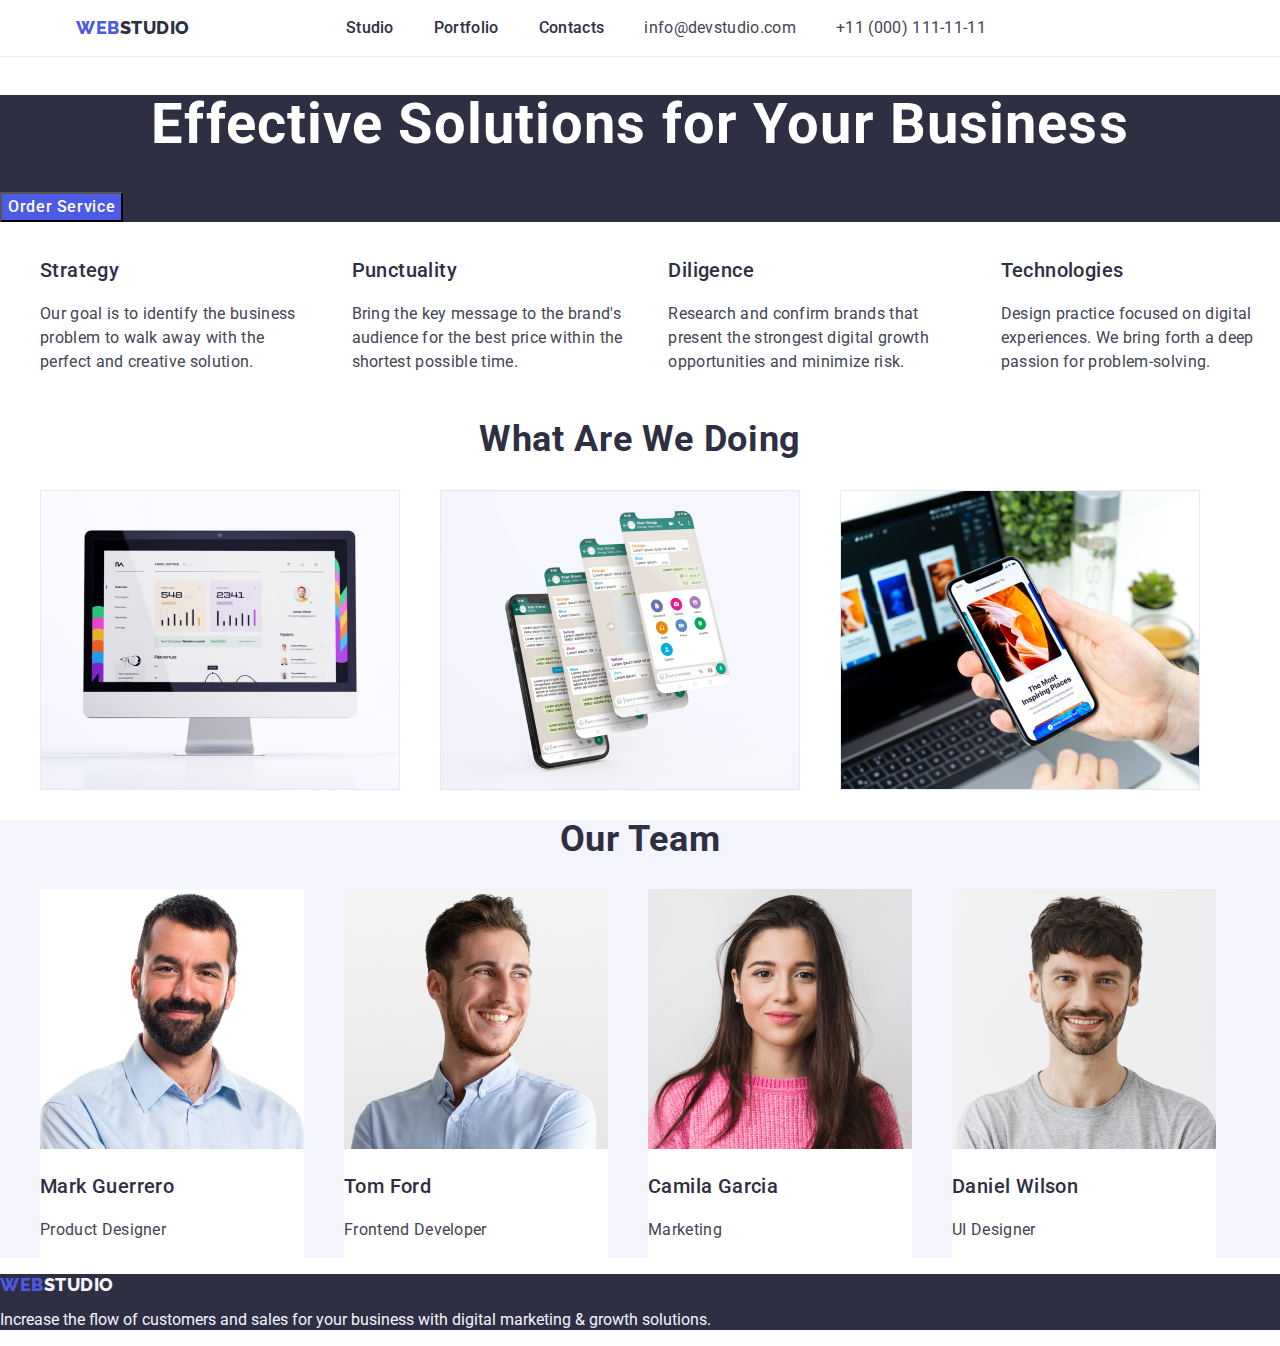
==== index.html @ de1f9f98 "header box" ====
<!DOCTYPE html>
<html lang="en">
  <head>
    <meta charset="UTF-8" />
    <meta http-equiv="X-UA-Compatible" content="IE=edge" />
    <meta name="viewport" content="width=device-width, initial-scale=1.0" />

    <link rel="preconnect" href="https://fonts.googleapis.com" />
    <link rel="preconnect" href="https://fonts.gstatic.com" crossorigin />
    <link
      href="https://fonts.googleapis.com/css2?family=Raleway:wght@800&family=Roboto:wght@400;500;700&display=swap"
      rel="stylesheet"
    />

    <title>Document</title>
    <link
      rel="stylesheet"
      href="https://cdnjs.cloudflare.com/ajax/libs/modern-normalize/1.0.0/modern-normalize.min.css"
    />
    <link rel="stylesheet" href="./css/styles.css" />
  </head>
  <body>
    <header class="header">
      <!-- main navigation -->
      <div class="header-page container">
        <nav class="list">
          <a href="./index.html" class="logo link">Web<span class="logo-part">Studio</span></a>
          <ul class="list">
            <li><a class="nav-item link" href="./index.html">Studio</a></li>
            <li>
              <a class="nav-item link" href="./portfolio.html">Portfolio</a>
            </li>
            <li><a class="nav-item link" href="">Contacts</a></li>
          </ul>
        </nav>
        <!-- Contacts -->
        <address class="address">
          <ul class="list">
            <li>
              <a class="adress-item link" href="mailto:info@devstudio.com">info@devstudio.com</a>
            </li>
            <li>
              <a class="adress-item link" href="tel:+110001111111">+11 (000) 111-11-11</a>
            </li>
          </ul>
        </address>
      </div>
    </header>
    <!-- main content -->
    <main>
      <!-- title -->
      <section class="hero">
        <h1 class="hero-title">Effective Solutions for Your Business</h1>
        <button class="button-title" type="button">Order Service</button>
      </section>
      <!-- solutions -->
      <section>
        <h2 class="section-title" hidden>Sect</h2>
        <ul class="list">
          <li>
            <h3 class="work-item">Strategy</h3>
            <p class="work-text">
              Our goal is to identify the business problem to walk away with the perfect and
              creative solution.
            </p>
          </li>
          <li>
            <h3 class="work-item">Punctuality</h3>
            <p class="work-text">
              Bring the key message to the brand's audience for the best price within the shortest
              possible time.
            </p>
          </li>
          <li>
            <h3 class="work-item">Diligence</h3>
            <p class="work-text">
              Research and confirm brands that present the strongest digital growth opportunities
              and minimize risk.
            </p>
          </li>
          <li>
            <h3 class="work-item">Technologies</h3>
            <p class="work-text">
              Design practice focused on digital experiences. We bring forth a deep passion for
              problem-solving.
            </p>
          </li>
        </ul>
      </section>
      <!-- examples -->
      <section>
        <h2 class="work-expl">What are we doing</h2>
        <ul class="list">
          <li>
            <img class="img" src="./images/img1.jpg" alt="PC version" width="360" />
          </li>
          <li>
            <img class="img" src="./images/img2.jpg" alt="Mobile version" width="360" />
          </li>
          <li>
            <img class="img" src="./images/img3.jpg" alt="Both version" width="360" />
          </li>
        </ul>
      </section>
      <!-- team -->
      <section class="team-section">
        <h2 class="team">Our Team</h2>
        <ul class="list">
          <li class="team-cards">
            <img src="./images/team1.jpg" alt="Product Designer" width="264" />

            <h3 class="team-name">Mark Guerrero</h3>
            <p class="job-title">Product Designer</p>
          </li>
          <li class="team-cards">
            <img src="./images/team2.jpg" alt="Frontend Developer" width="264" />
            <h3 class="team-name">Tom Ford</h3>
            <p class="job-title">Frontend Developer</p>
          </li>
          <li class="team-cards">
            <img src="./images/team3.jpg" alt="Marketing" width="264" />
            <h3 class="team-name">Camila Garcia</h3>
            <p class="job-title">Marketing</p>
          </li>
          <li class="team-cards">
            <img src="./images/team4.jpg" alt="UI Designer" width="264" />
            <h3 class="team-name">Daniel Wilson</h3>
            <p class="job-title">UI Designer</p>
          </li>
        </ul>
      </section>
    </main>
    <!-- Footer -->
    <footer class="footer">
      <a class="logo link" href="./index.html">Web<span class="logo-p">Studio</span></a>
      <p class="footer-text">
        Increase the flow of customers and sales for your business with digital marketing & growth
        solutions.
      </p>
    </footer>
  </body>
</html>
---- css/styles.css ----
:root {
  --pramery-text-color: #434455;
  --secondary-text-color: #2e2f42;
  --accent-text-color: #ffffff;
  --secondary-accent-text-color: #4d5ae5;
}

body {
  font-family: 'Roboto', sans-serif;
  color: #434455;
  background-color: #ffffff;
}
.header {
  border-bottom: 1px solid #e7e9fc;
}
.header-page {
  display: flex;
}
.container {
  width: 1158px;
  margin: 0 auto;
  padding: 0 15px;
}
.logo {
  margin-right: 76px;
  font-family: 'Raleway', sans-serif;
  font-weight: 800;
  font-size: 18px;
  line-height: 1.17;
  letter-spacing: 0.03em;
  text-transform: uppercase;
  color: var(--secondary-accent-text-color);
}
.link {
  text-decoration: none;
}
.logo-part {
  color: var(--secondary-text-color);
}
/* maine navigation */
.list {
  display: flex;
  gap: 40px;
  list-style: none;
  display: flex;
  align-items: center;
}
.nav-item {
  padding: 24px 0;
  font-weight: 500;
  font-size: 16px;
  line-height: 1.5;
  letter-spacing: 0.02em;
  color: var(--secondary-text-color);
}
.nav-item link {
  text-decoration: none;
}
.nav-item:hover,
.nav-item:focus {
  color: #404bbf;
}
.address {
  font-style: normal;
}

.adress-item {
  font-size: 16px;
  line-height: 1.5;
  letter-spacing: 0.02em;
  color: var(--pramery-text-color);
}
.adress-item:hover,
.adress-item:focus {
  color: #404bbf;
}
/* maine */

.hero {
  background-color: var(--secondary-text-color);
}
.hero-title {
  font-size: 56px;
  line-height: 1.07;
  text-align: center;
  letter-spacing: 0.02em;
  color: #ffffff;
}
.button-title {
  background-color: #4d5ae5;
  font-family: 'Roboto', sans-serif;
  font-weight: 500;
  font-size: 16px;
  line-height: 1.5;
  letter-spacing: 0.04em;
  color: #ffffff;
  cursor: pointer;
}
.button-title:hover,
.button-title:focus {
  background-color: #404bbf;
}

.work-item {
  font-weight: 500;
  font-size: 20px;
  line-height: 1.2;
  letter-spacing: 0.02em;
  color: var(--secondary-text-color);
}
.work-text {
  font-size: 16px;
  line-height: 1.5;
  letter-spacing: 0.02em;
  color: var(--pramery-text-color);
}
.work-expl {
  font-size: 36px;
  line-height: 1.11;
  text-align: center;
  letter-spacing: 0.02em;
  text-transform: capitalize;
  color: var(--secondary-text-color);
}
.img {
  display: block;
}

.team-section {
  background-color: #f4f4fd;
}
.team {
  font-size: 36px;
  line-height: 1.11;
  text-align: center;
  letter-spacing: 0.02em;
  text-transform: capitalize;
  color: var(--secondary-text-color);
}

.team-cards {
  background-color: #ffffff;
}
.team-name {
  font-weight: 500;
  font-size: 20px;
  line-height: 1.2;
  letter-spacing: 0.02em;
  color: var(--secondary-text-color);
}
.job-title {
  font-size: 16px;
  line-height: 1.5;
  letter-spacing: 0.02em;
  color: var(--pramery-text-color);
}

/* footer */

.footer {
  background-color: var(--secondary-text-color);
}
.logo-p {
  color: #f4f4fd;
}
.footer-text {
  color: #f4f4fd;
}

/* Portfolio */

/* buttons */

.buttons {
  font-family: 'Roboto', sans-serif;
  font-weight: 500;
  font-size: 16px;
  line-height: 1.5;
  letter-spacing: 0.04em;
  color: var(--secondary-accent-text-color);
  background-color: #f4f4fd;
  cursor: pointer;
}

.buttons:hover,
.buttons:focus {
  background-color: #404bbf;
  color: #ffffff;
}

.block link {
  text-decoration: none;
}
.img-title {
  font-weight: 500;
  font-size: 20px;
  line-height: 1.2;
  letter-spacing: 0.02em;
  color: var(--secondary-text-color);
}
.job-name {
  font-size: 16px;
  line-height: 1.5;
  letter-spacing: 0.02em;
  color: var(--pramery-text-color);
}
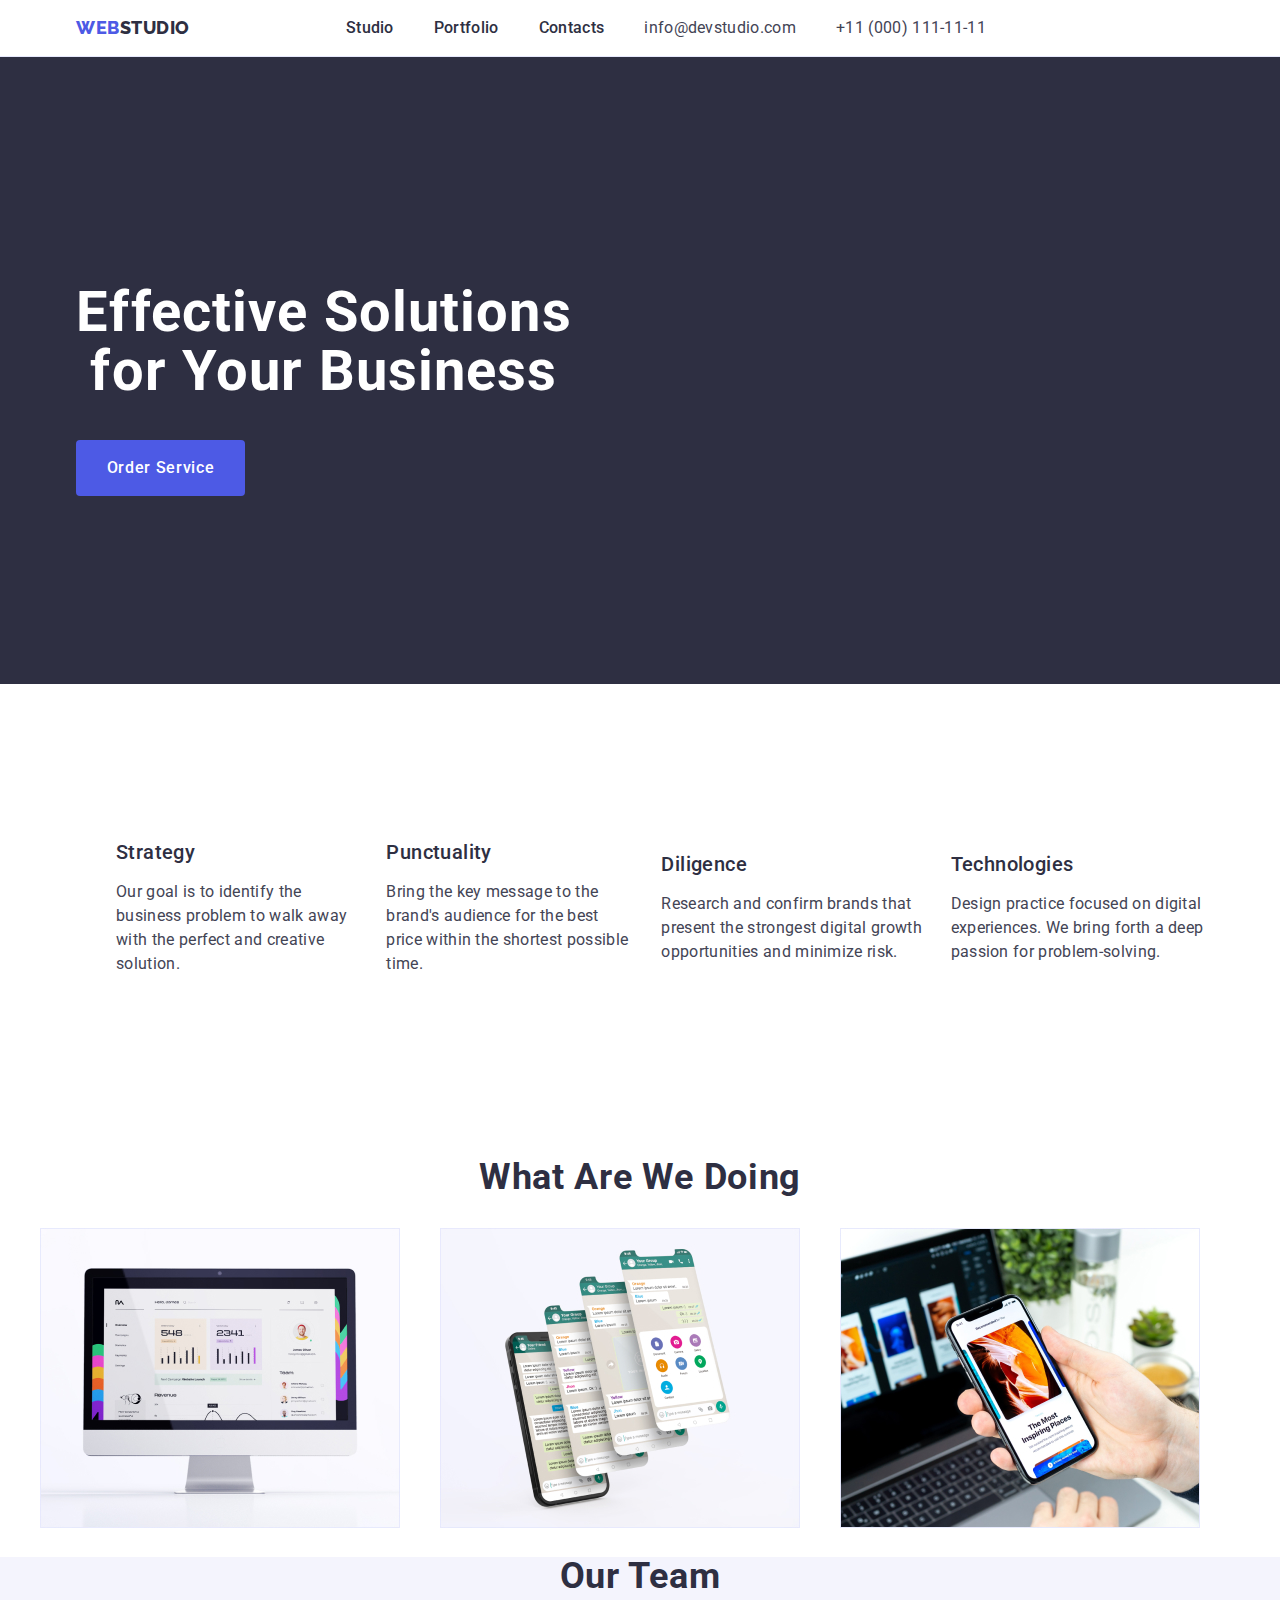
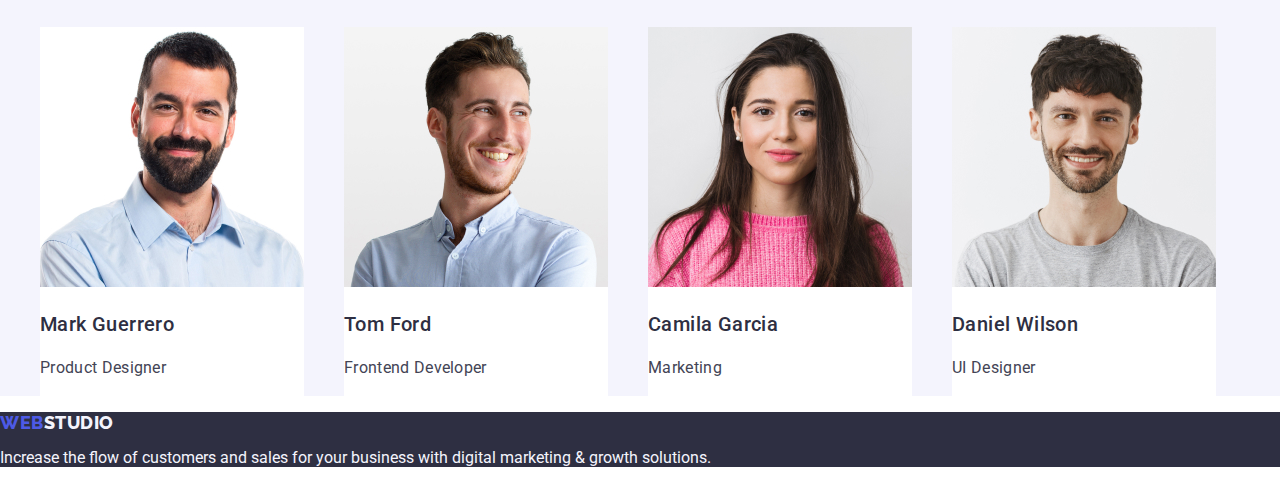
==== commit 7048522b: "1 2 section box" ====
--- a/index.html
+++ b/index.html
@@ -50,42 +50,47 @@
     <main>
       <!-- title -->
       <section class="hero">
-        <h1 class="hero-title">Effective Solutions for Your Business</h1>
-        <button class="button-title" type="button">Order Service</button>
+        <div class="container">
+          <h1 class="hero-title">Effective Solutions for Your Business</h1>
+          <button class="button-title" type="button">Order Service</button>
+        </div>
       </section>
+
       <!-- solutions -->
-      <section>
-        <h2 class="section-title" hidden>Sect</h2>
-        <ul class="list">
-          <li>
-            <h3 class="work-item">Strategy</h3>
-            <p class="work-text">
-              Our goal is to identify the business problem to walk away with the perfect and
-              creative solution.
-            </p>
-          </li>
-          <li>
-            <h3 class="work-item">Punctuality</h3>
-            <p class="work-text">
-              Bring the key message to the brand's audience for the best price within the shortest
-              possible time.
-            </p>
-          </li>
-          <li>
-            <h3 class="work-item">Diligence</h3>
-            <p class="work-text">
-              Research and confirm brands that present the strongest digital growth opportunities
-              and minimize risk.
-            </p>
-          </li>
-          <li>
-            <h3 class="work-item">Technologies</h3>
-            <p class="work-text">
-              Design practice focused on digital experiences. We bring forth a deep passion for
-              problem-solving.
-            </p>
-          </li>
-        </ul>
+      <section class="work-box">
+        <div class="container">
+          <h2 class="section-title" hidden>Sect</h2>
+          <ul class="work list">
+            <li class="work-list-item">
+              <h3 class="work-item">Strategy</h3>
+              <p class="work-text">
+                Our goal is to identify the business problem to walk away with the perfect and
+                creative solution.
+              </p>
+            </li>
+            <li class="work-list-item">
+              <h3 class="work-item">Punctuality</h3>
+              <p class="work-text">
+                Bring the key message to the brand's audience for the best price within the shortest
+                possible time.
+              </p>
+            </li>
+            <li class="work-list-item">
+              <h3 class="work-item">Diligence</h3>
+              <p class="work-text">
+                Research and confirm brands that present the strongest digital growth opportunities
+                and minimize risk.
+              </p>
+            </li>
+            <li class="work-list-item">
+              <h3 class="work-item">Technologies</h3>
+              <p class="work-text">
+                Design practice focused on digital experiences. We bring forth a deep passion for
+                problem-solving.
+              </p>
+            </li>
+          </ul>
+        </div>
       </section>
       <!-- examples -->
       <section>
--- a/css/styles.css
+++ b/css/styles.css
@@ -45,6 +45,7 @@
   display: flex;
   align-items: center;
 }
+
 .nav-item {
   padding: 24px 0;
   font-weight: 500;
@@ -77,16 +78,24 @@
 /* maine */
 
 .hero {
+  padding: 188px 0;
   background-color: var(--secondary-text-color);
 }
+
 .hero-title {
   font-size: 56px;
   line-height: 1.07;
   text-align: center;
   letter-spacing: 0.02em;
   color: #ffffff;
+  max-width: 496px;
 }
 .button-title {
+  display: block;
+  min-width: 169px;
+  height: 56px;
+  border: none;
+  border-radius: 4px;
   background-color: #4d5ae5;
   font-family: 'Roboto', sans-serif;
   font-weight: 500;
@@ -100,8 +109,20 @@
 .button-title:focus {
   background-color: #404bbf;
 }
-
+/* section 2 */
+.work {
+  gap: 24px;
+}
+
+.work-box {
+  padding: 120px 0;
+}
+
+.work-list-item {
+  width: calc(100%-72px);
+}
 .work-item {
+  margin-bottom: 8px;
   font-weight: 500;
   font-size: 20px;
   line-height: 1.2;
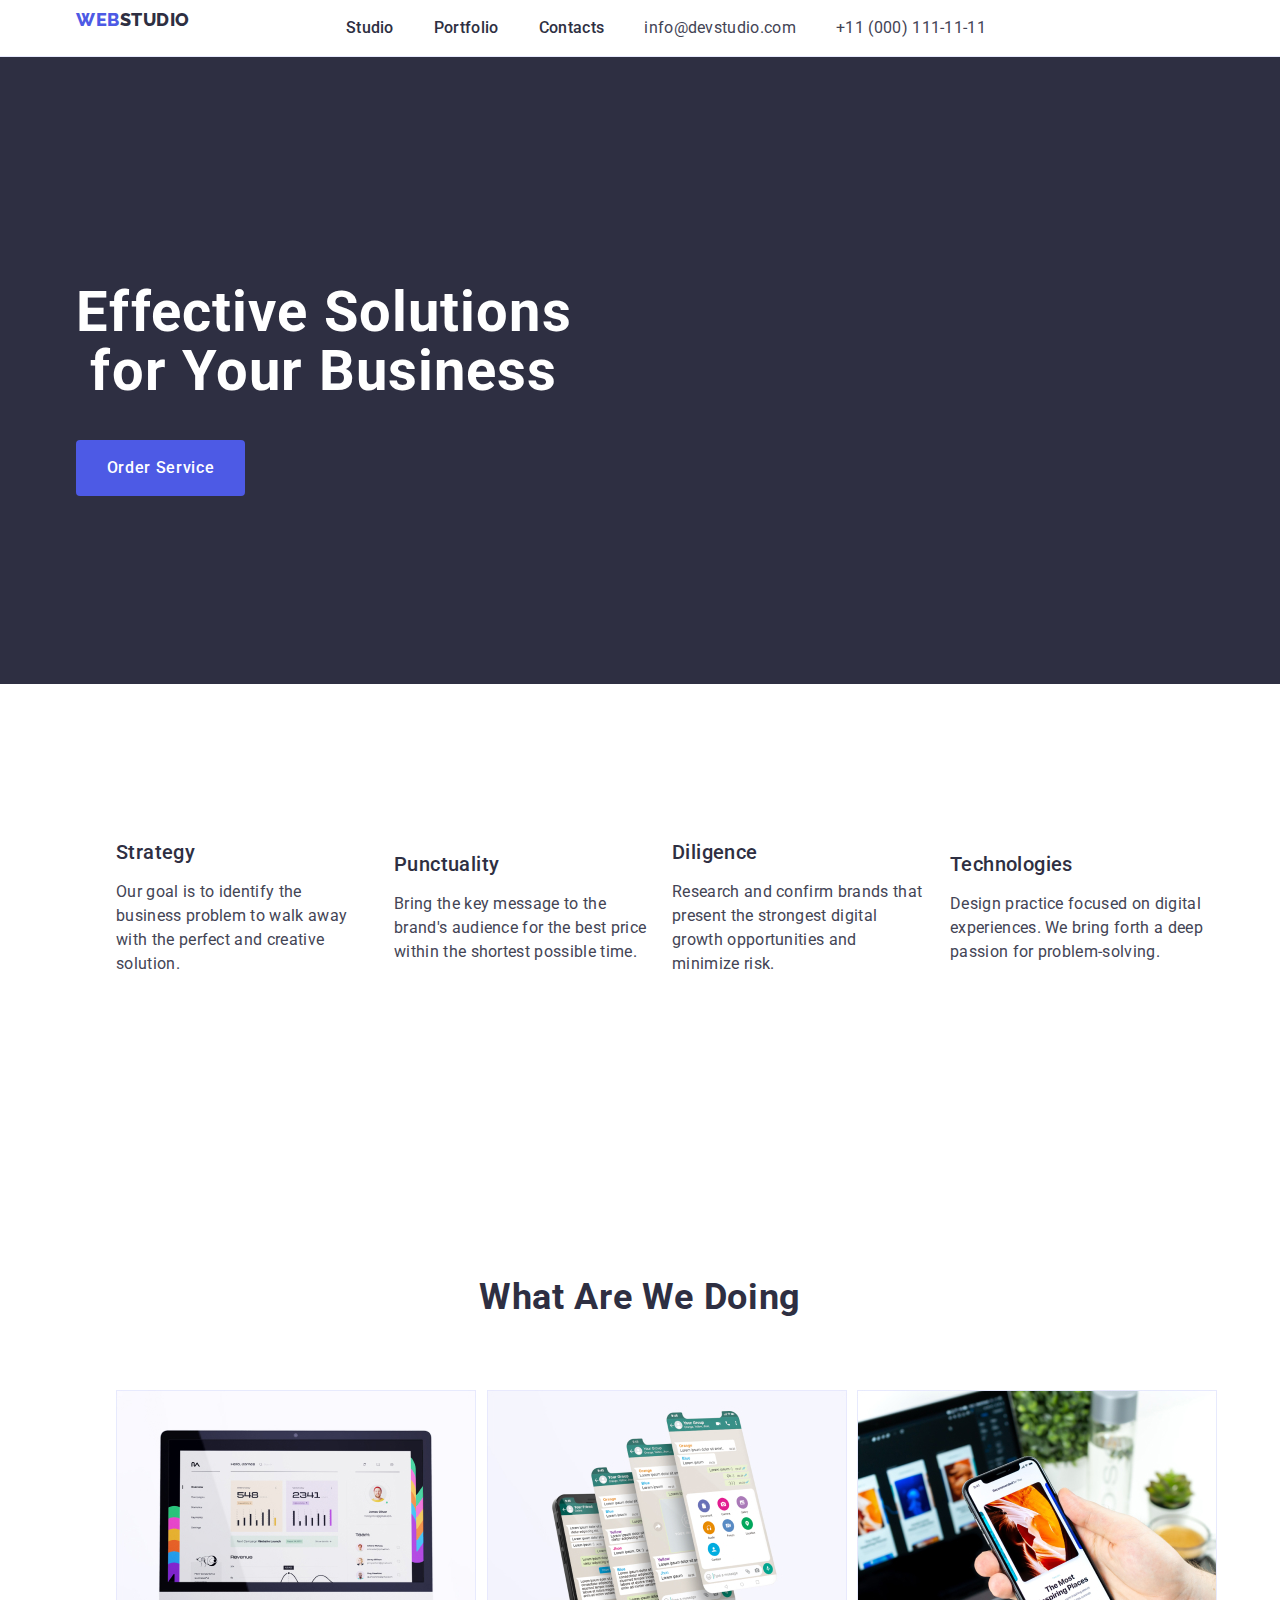
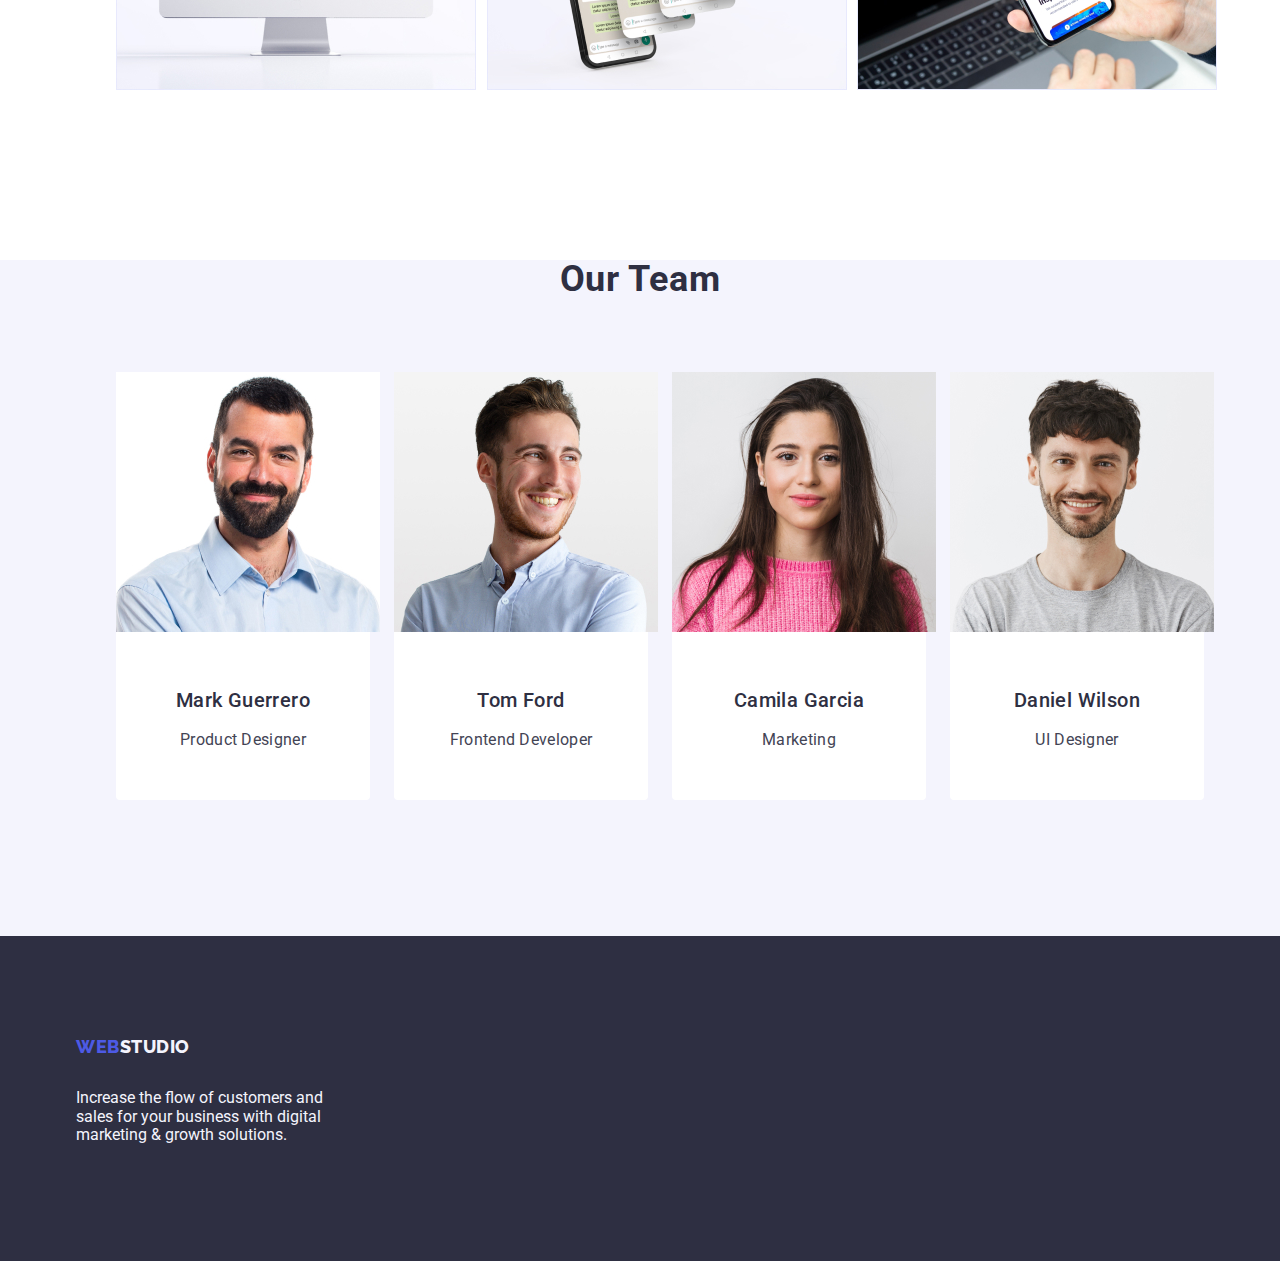
==== commit 44f4262f: "section 34, header" ====
--- a/index.html
+++ b/index.html
@@ -93,55 +93,68 @@
         </div>
       </section>
       <!-- examples -->
-      <section>
-        <h2 class="work-expl">What are we doing</h2>
-        <ul class="list">
-          <li>
-            <img class="img" src="./images/img1.jpg" alt="PC version" width="360" />
-          </li>
-          <li>
-            <img class="img" src="./images/img2.jpg" alt="Mobile version" width="360" />
-          </li>
-          <li>
-            <img class="img" src="./images/img3.jpg" alt="Both version" width="360" />
-          </li>
-        </ul>
+      <section class="work-box">
+        <div class="container">
+          <h2 class="work-expl">What are we doing</h2>
+          <ul class="work list">
+            <li class="img-box">
+              <img src="./images/img1.jpg" alt="PC version" width="360" />
+            </li>
+            <li class="img-box">
+              <img src="./images/img2.jpg" alt="Mobile version" width="360" />
+            </li>
+            <li class="img-box">
+              <img src="./images/img3.jpg" alt="Both version" width="360" />
+            </li>
+          </ul>
+        </div>
       </section>
       <!-- team -->
       <section class="team-section">
-        <h2 class="team">Our Team</h2>
-        <ul class="list">
-          <li class="team-cards">
-            <img src="./images/team1.jpg" alt="Product Designer" width="264" />
-
-            <h3 class="team-name">Mark Guerrero</h3>
-            <p class="job-title">Product Designer</p>
-          </li>
-          <li class="team-cards">
-            <img src="./images/team2.jpg" alt="Frontend Developer" width="264" />
-            <h3 class="team-name">Tom Ford</h3>
-            <p class="job-title">Frontend Developer</p>
-          </li>
-          <li class="team-cards">
-            <img src="./images/team3.jpg" alt="Marketing" width="264" />
-            <h3 class="team-name">Camila Garcia</h3>
-            <p class="job-title">Marketing</p>
-          </li>
-          <li class="team-cards">
-            <img src="./images/team4.jpg" alt="UI Designer" width="264" />
-            <h3 class="team-name">Daniel Wilson</h3>
-            <p class="job-title">UI Designer</p>
-          </li>
-        </ul>
+        <div class="container">
+          <h2 class="team">Our Team</h2>
+          <ul class="work list">
+            <li class="team-cards">
+              <img src="./images/team1.jpg" alt="Product Designer" width="264" />
+              <div class="card-box">
+                <h3 class="team-name">Mark Guerrero</h3>
+                <p class="job-title">Product Designer</p>
+              </div>
+            </li>
+            <li class="team-cards">
+              <img src="./images/team2.jpg" alt="Frontend Developer" width="264" />
+              <div class="card-box">
+                <h3 class="team-name">Tom Ford</h3>
+                <p class="job-title">Frontend Developer</p>
+              </div>
+            </li>
+            <li class="team-cards">
+              <img src="./images/team3.jpg" alt="Marketing" width="264" />
+              <div class="card-box">
+                <h3 class="team-name">Camila Garcia</h3>
+                <p class="job-title">Marketing</p>
+              </div>
+            </li>
+            <li class="team-cards">
+              <img src="./images/team4.jpg" alt="UI Designer" width="264" />
+              <div class="card-box">
+                <h3 class="team-name">Daniel Wilson</h3>
+                <p class="job-title">UI Designer</p>
+              </div>
+            </li>
+          </ul>
+        </div>
       </section>
     </main>
     <!-- Footer -->
     <footer class="footer">
-      <a class="logo link" href="./index.html">Web<span class="logo-p">Studio</span></a>
-      <p class="footer-text">
-        Increase the flow of customers and sales for your business with digital marketing & growth
-        solutions.
-      </p>
+      <div class="container">
+        <a class="logo link" href="./index.html">Web<span class="logo-p">Studio</span></a>
+        <p class="footer-text">
+          Increase the flow of customers and sales for your business with digital marketing & growth
+          solutions.
+        </p>
+      </div>
     </footer>
   </body>
 </html>
--- a/css/styles.css
+++ b/css/styles.css
@@ -22,6 +22,8 @@
   padding: 0 15px;
 }
 .logo {
+  margin-bottom: 16px;
+  display: inline-block;
   margin-right: 76px;
   font-family: 'Raleway', sans-serif;
   font-weight: 800;
@@ -38,6 +40,7 @@
   color: var(--secondary-text-color);
 }
 /* maine navigation */
+
 .list {
   display: flex;
   gap: 40px;
@@ -119,7 +122,7 @@
 }
 
 .work-list-item {
-  width: calc(100%-72px);
+  width: calc((100% - 72px) / 4);
 }
 .work-item {
   margin-bottom: 8px;
@@ -136,6 +139,7 @@
   color: var(--pramery-text-color);
 }
 .work-expl {
+  margin-bottom: 72px;
   font-size: 36px;
   line-height: 1.11;
   text-align: center;
@@ -143,14 +147,16 @@
   text-transform: capitalize;
   color: var(--secondary-text-color);
 }
-.img {
-  display: block;
-}
-
+
+.img-box {
+  width: calc((100% - 48px) / 3);
+}
 .team-section {
   background-color: #f4f4fd;
+  padding-bottom: 120px;
 }
 .team {
+  margin-bottom: 72px;
   font-size: 36px;
   line-height: 1.11;
   text-align: center;
@@ -161,8 +167,15 @@
 
 .team-cards {
   background-color: #ffffff;
+  width: calc((100% - 72px) / 4);
+  border-radius: 0px 0px 4px 4px;
+}
+.card-box {
+  padding: 32px 16px;
 }
 .team-name {
+  margin-bottom: 8px;
+  text-align: center;
   font-weight: 500;
   font-size: 20px;
   line-height: 1.2;
@@ -170,6 +183,7 @@
   color: var(--secondary-text-color);
 }
 .job-title {
+  text-align: center;
   font-size: 16px;
   line-height: 1.5;
   letter-spacing: 0.02em;
@@ -179,12 +193,14 @@
 /* footer */
 
 .footer {
+  padding: 100px 0;
   background-color: var(--secondary-text-color);
 }
 .logo-p {
   color: #f4f4fd;
 }
 .footer-text {
+  max-width: 264px;
   color: #f4f4fd;
 }
 
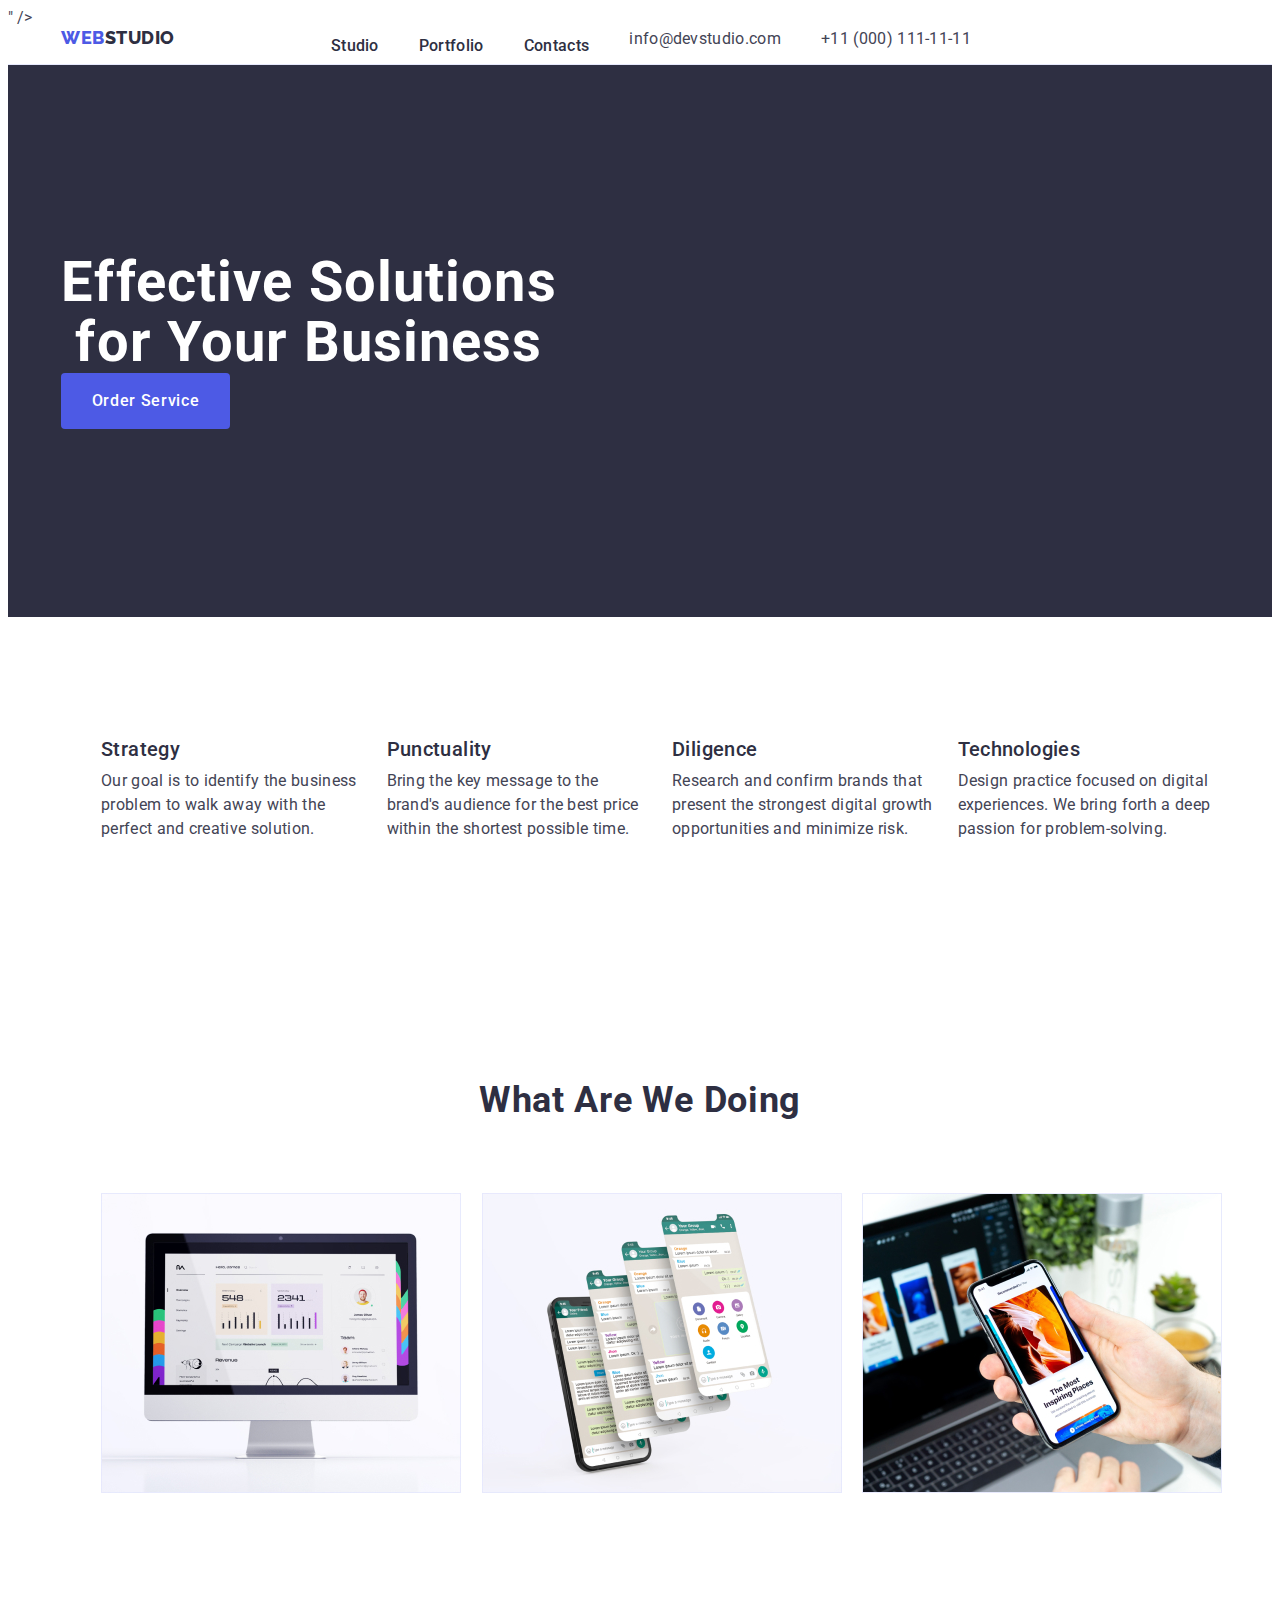
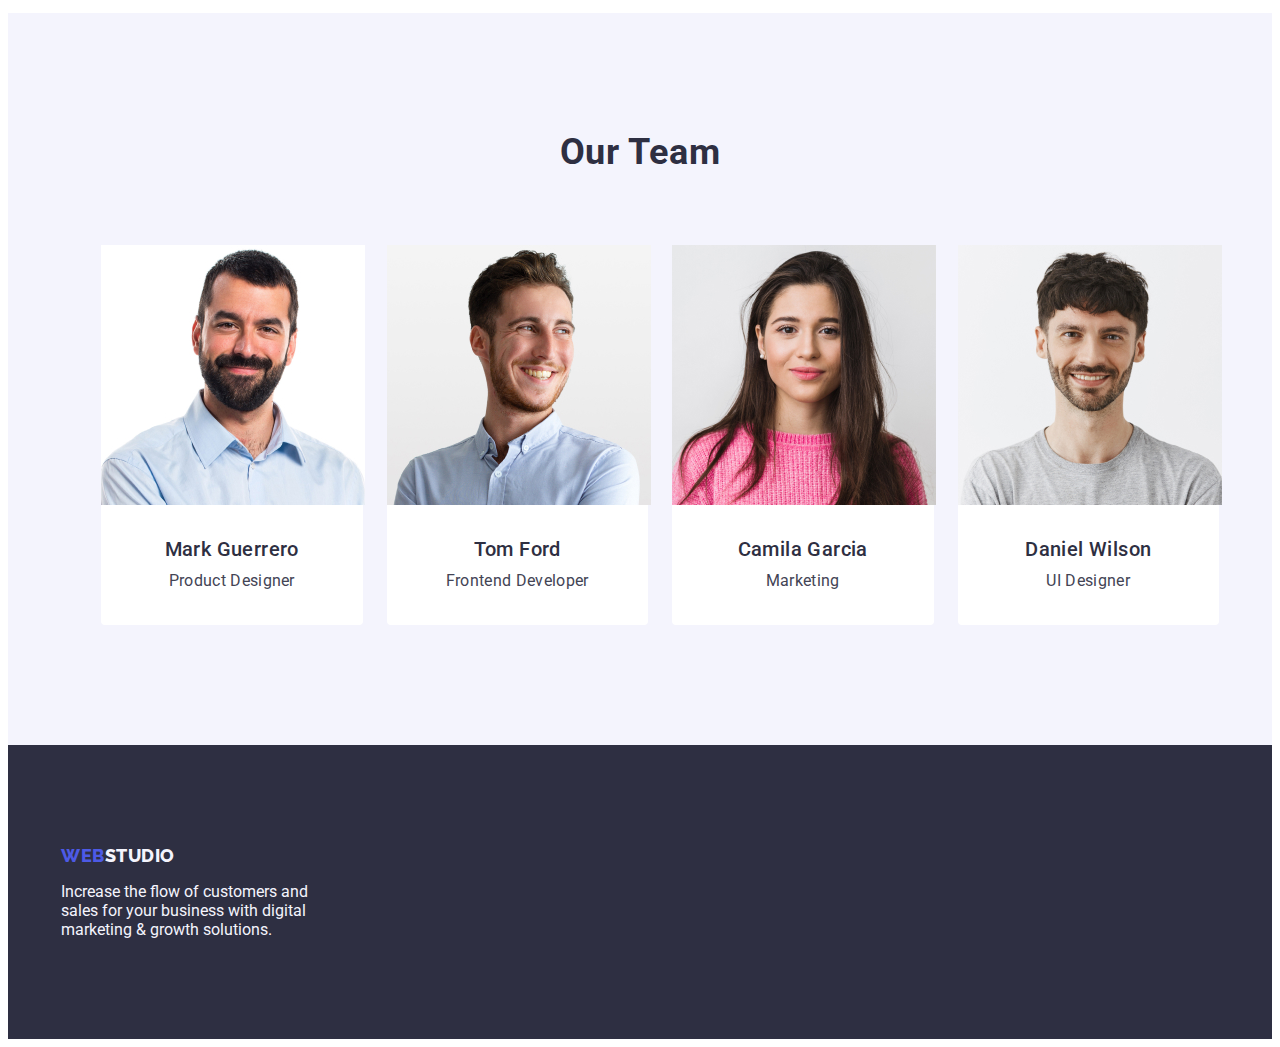
==== commit 3384ba4e: "errors +" ====
--- a/index.html
+++ b/index.html
@@ -15,8 +15,12 @@
     <title>Document</title>
     <link
       rel="stylesheet"
-      href="https://cdnjs.cloudflare.com/ajax/libs/modern-normalize/1.0.0/modern-normalize.min.css"
+      href="https://cdnjs.cloudflare.com/ajax/libs/modern-normalize/1.1.0/modern-normalize.min.css"
+      integrity="sha512-wpPYUAdjBVSE4KJnH1VR1HeZfpl1ub8YT/NKx4PuQ5NmX2tKuGu6U/JRp5y+Y8XG2tV+wKQpNHVUX03MfMFn9Q=="
+      crossorigin="anonymous"
+      referrerpolicy="no-referrer"
     />
+    " />
     <link rel="stylesheet" href="./css/styles.css" />
   </head>
   <body>
--- a/css/styles.css
+++ b/css/styles.css
@@ -3,6 +3,30 @@
   --secondary-text-color: #2e2f42;
   --accent-text-color: #ffffff;
   --secondary-accent-text-color: #4d5ae5;
+}
+
+h1,
+h2,
+h3,
+h4,
+p {
+  margin-top: 0;
+  margin-bottom: 0;
+}
+
+ul,
+ol {
+  margin-top: 0;
+  margin-bottom: 0;
+  margin-left: 0;
+}
+
+button {
+  cursor: pointer;
+}
+
+img {
+  display: block;
 }
 
 body {
@@ -153,7 +177,7 @@
 }
 .team-section {
   background-color: #f4f4fd;
-  padding-bottom: 120px;
+  padding: 120px 0;
 }
 .team {
   margin-bottom: 72px;
@@ -216,7 +240,6 @@
   letter-spacing: 0.04em;
   color: var(--secondary-accent-text-color);
   background-color: #f4f4fd;
-  cursor: pointer;
 }
 
 .buttons:hover,
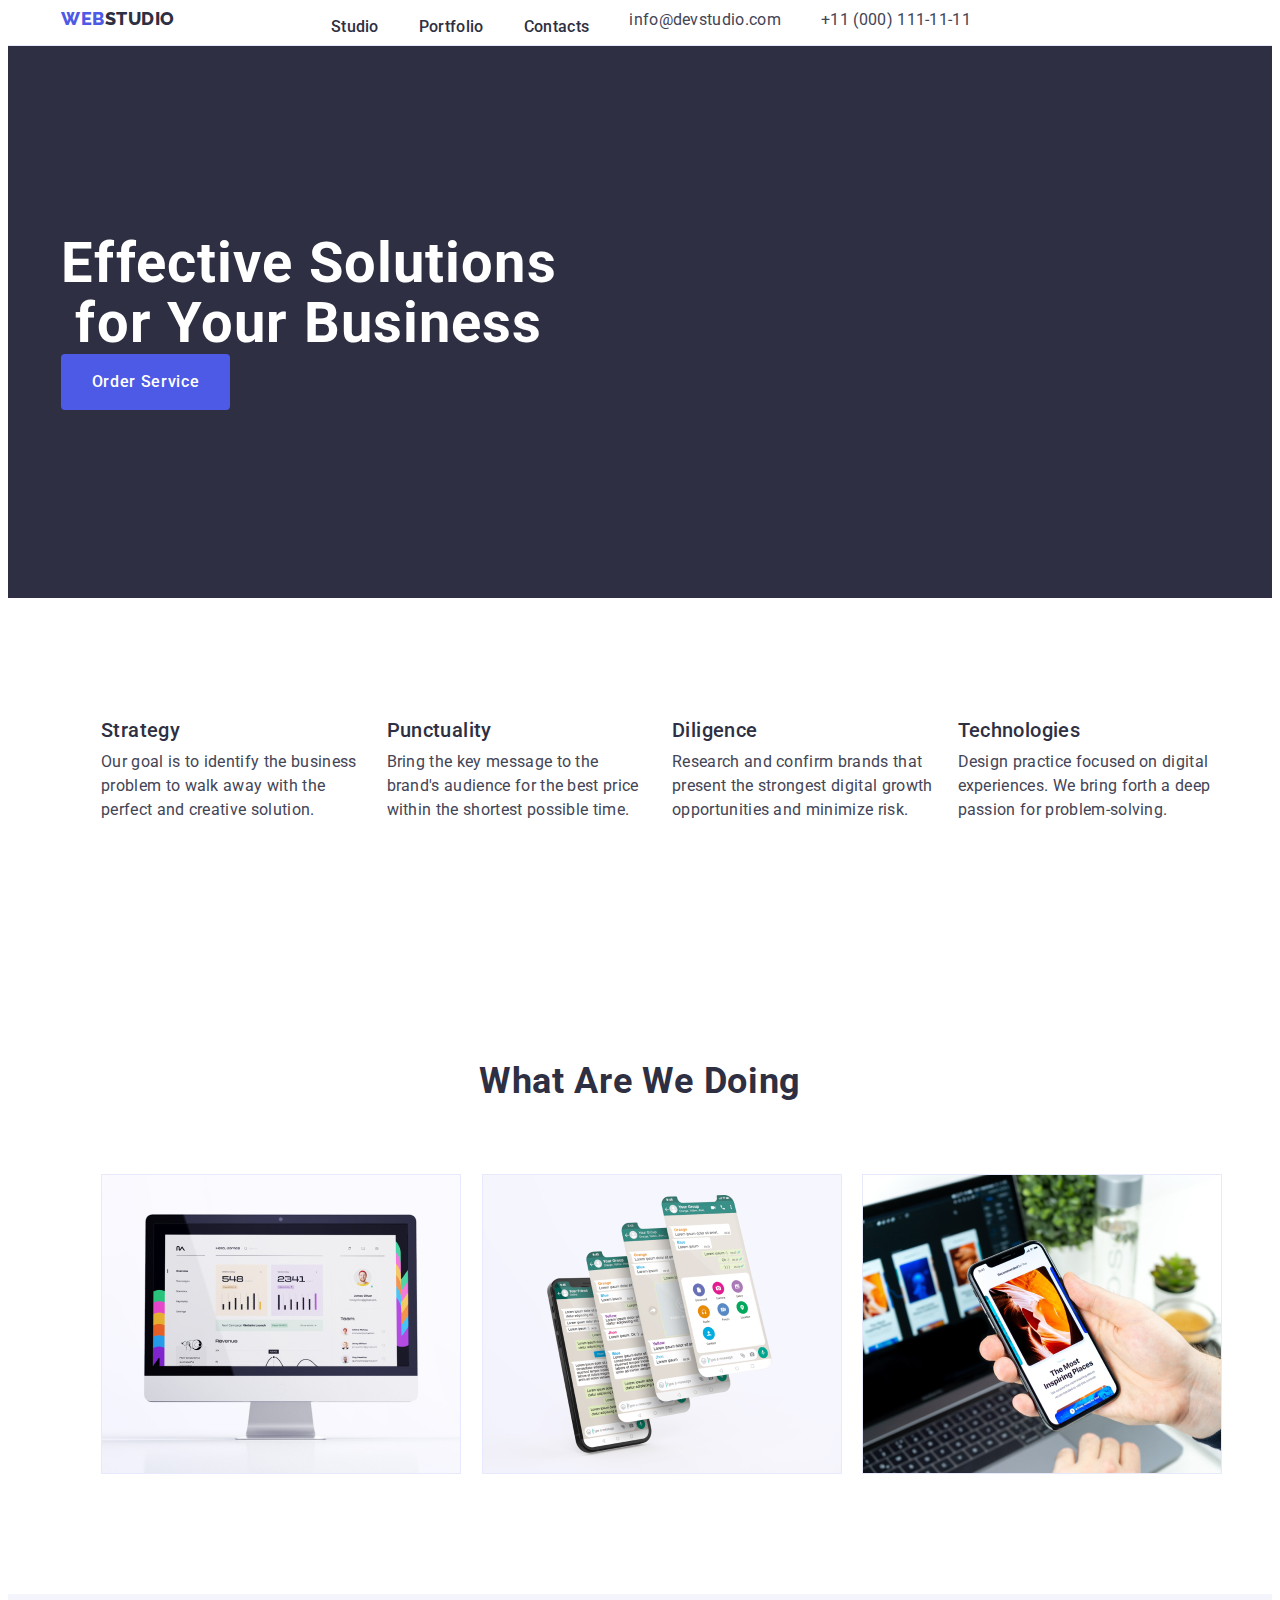
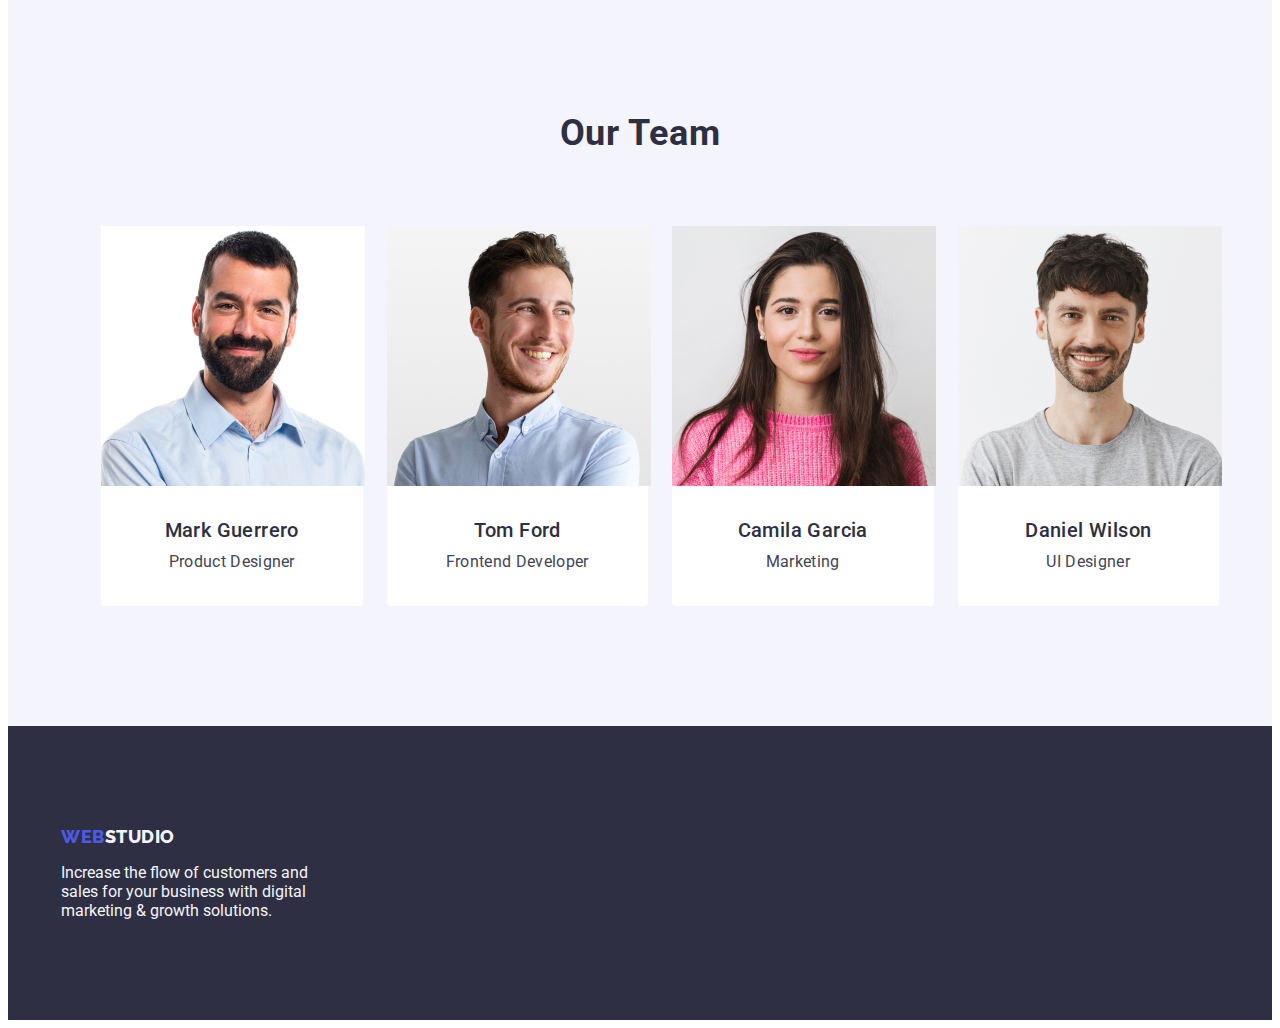
==== commit 65d44700: "Update index.html" ====
--- a/index.html
+++ b/index.html
@@ -20,7 +20,6 @@
       crossorigin="anonymous"
       referrerpolicy="no-referrer"
     />
-    " />
     <link rel="stylesheet" href="./css/styles.css" />
   </head>
   <body>
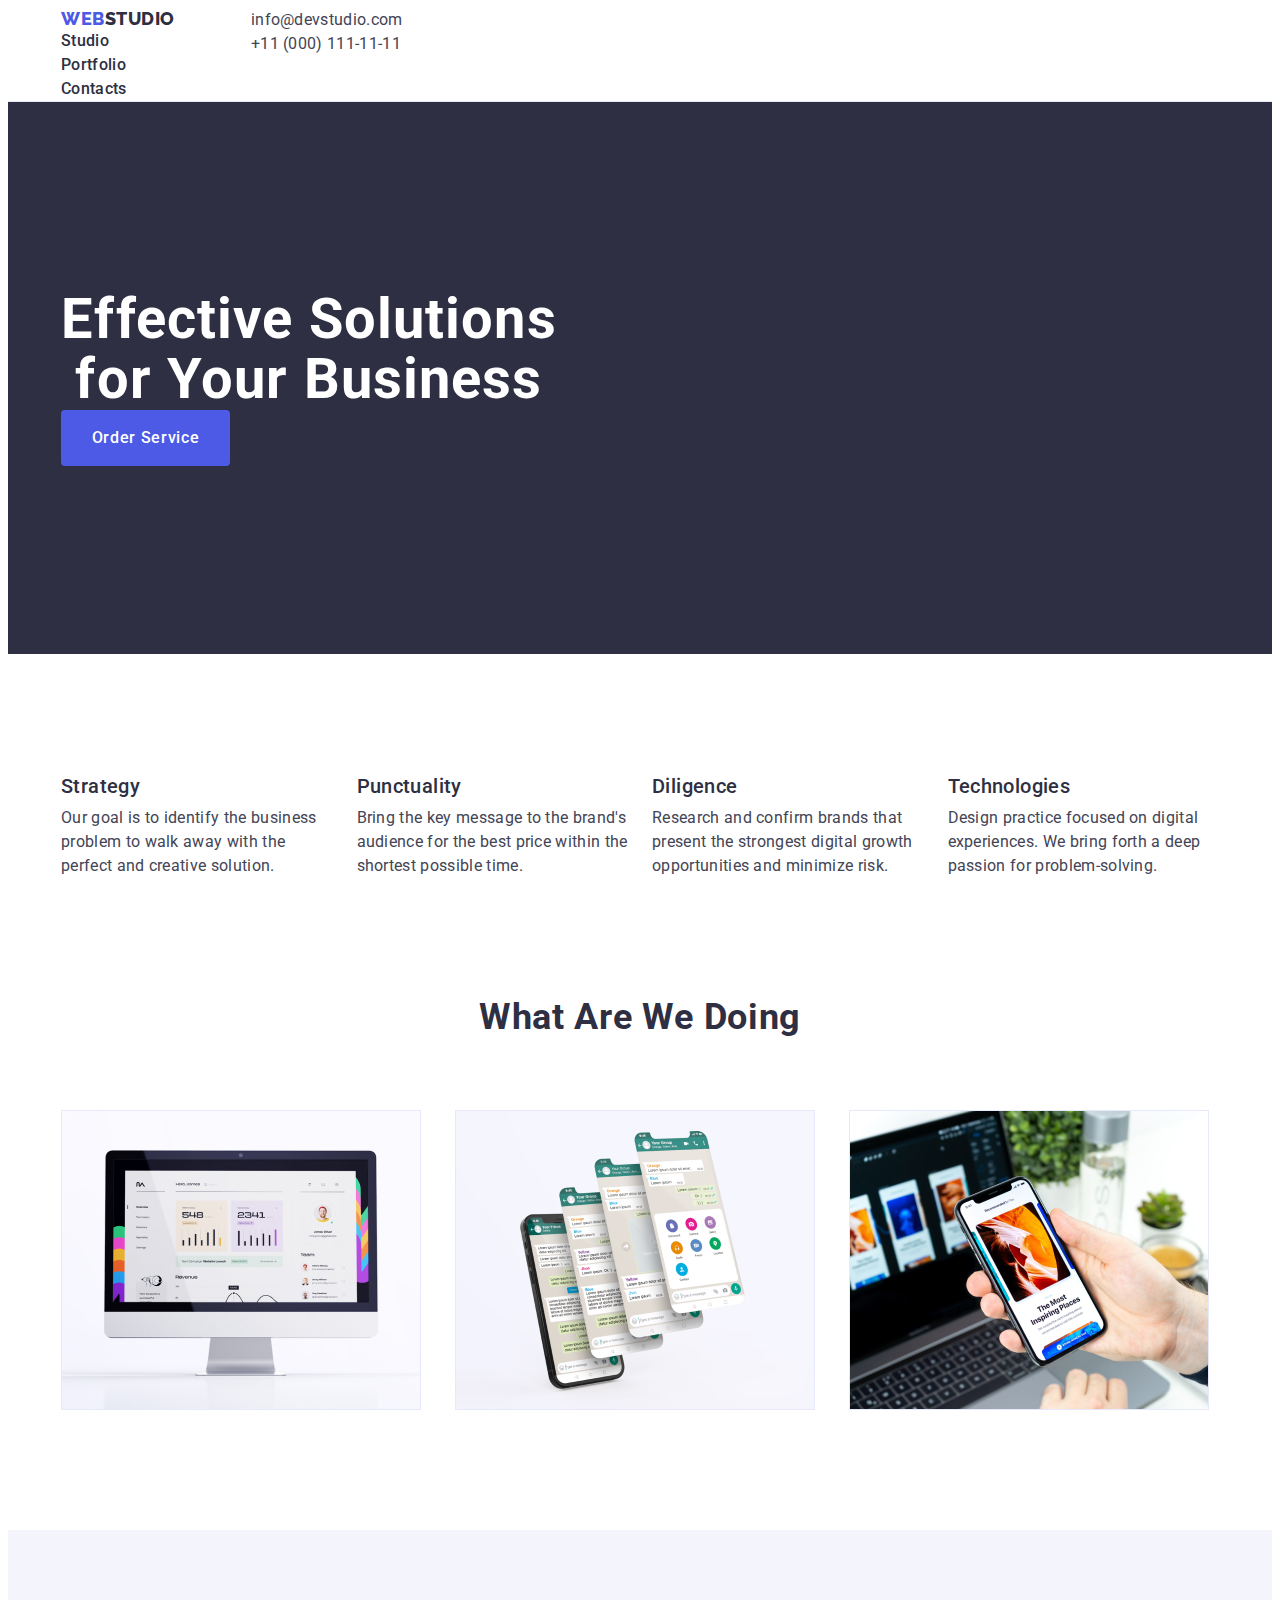
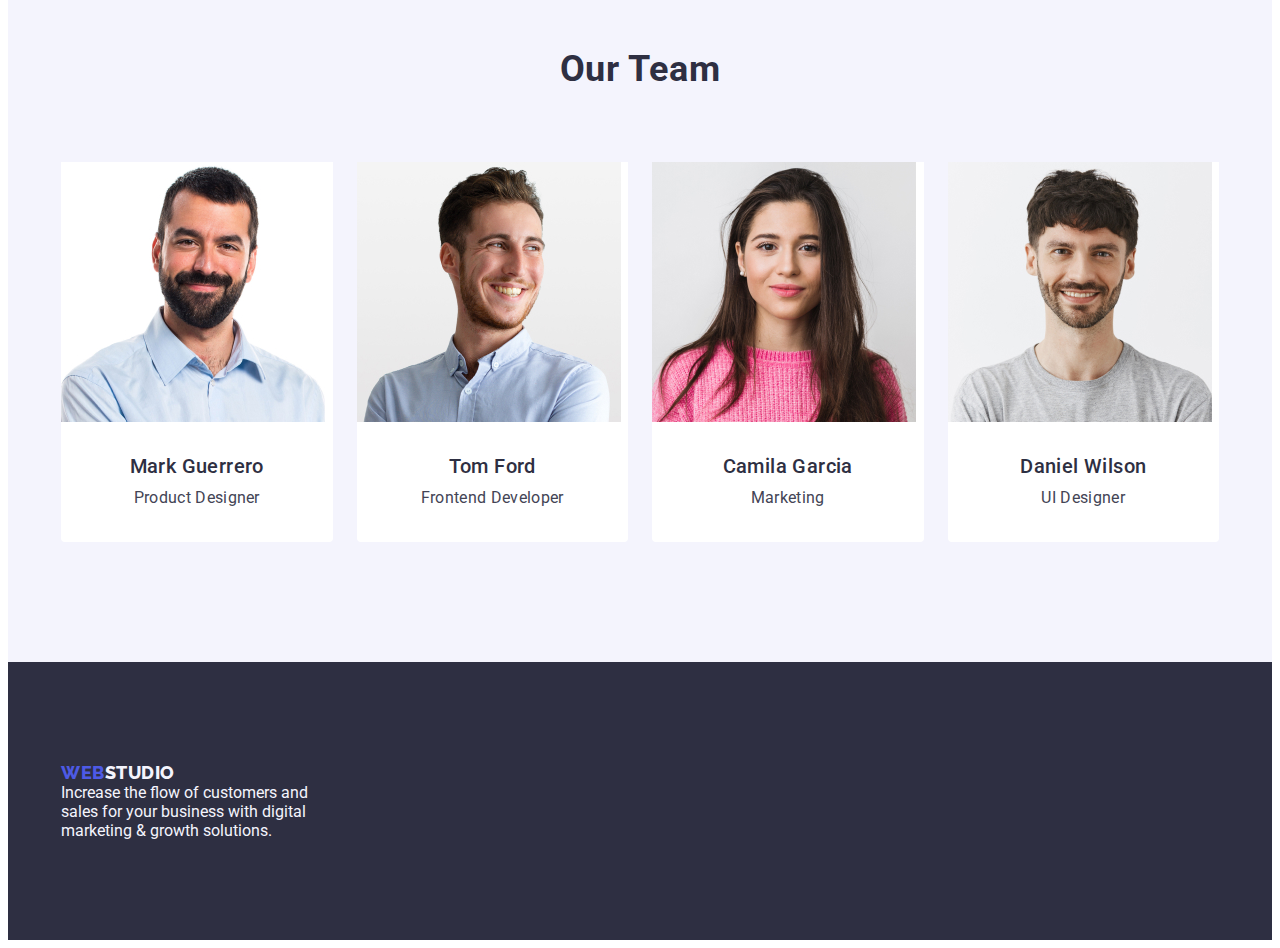
==== commit be4bbe95: "g" ====
--- a/index.html
+++ b/index.html
@@ -60,7 +60,7 @@
       </section>
 
       <!-- solutions -->
-      <section class="work-box">
+      <section class="work-box-solutions">
         <div class="container">
           <h2 class="section-title" hidden>Sect</h2>
           <ul class="work list">
--- a/css/styles.css
+++ b/css/styles.css
@@ -16,9 +16,8 @@
 
 ul,
 ol {
-  margin-top: 0;
-  margin-bottom: 0;
-  margin-left: 0;
+  margin: 0;
+  padding: 0;
 }
 
 button {
@@ -46,7 +45,6 @@
   padding: 0 15px;
 }
 .logo {
-  margin-bottom: 16px;
   display: inline-block;
   margin-right: 76px;
   font-family: 'Raleway', sans-serif;
@@ -66,10 +64,7 @@
 /* maine navigation */
 
 .list {
-  display: flex;
-  gap: 40px;
   list-style: none;
-  display: flex;
   align-items: center;
 }
 
@@ -138,11 +133,17 @@
 }
 /* section 2 */
 .work {
+  display: flex;
   gap: 24px;
 }
+.work-box-solutions {
+  padding-top: 120px;
+  padding-bottom: 120px;
+}
 
 .work-box {
-  padding: 120px 0;
+  padding-bottom: 120px;
+  padding-top: 0;
 }
 
 .work-list-item {
@@ -220,6 +221,7 @@
   padding: 100px 0;
   background-color: var(--secondary-text-color);
 }
+
 .logo-p {
   color: #f4f4fd;
 }
@@ -233,6 +235,9 @@
 /* buttons */
 
 .buttons {
+  border-radius: 4px;
+  padding: 12px 24px;
+  border: 1px solid #e7e9fc;
   font-family: 'Roboto', sans-serif;
   font-weight: 500;
   font-size: 16px;
@@ -244,6 +249,7 @@
 
 .buttons:hover,
 .buttons:focus {
+  border: 1px solid transparent;
   background-color: #404bbf;
   color: #ffffff;
 }
@@ -252,6 +258,7 @@
   text-decoration: none;
 }
 .img-title {
+  margin-bottom: 8px;
   font-weight: 500;
   font-size: 20px;
   line-height: 1.2;
@@ -264,3 +271,31 @@
   letter-spacing: 0.02em;
   color: var(--pramery-text-color);
 }
+
+.exples-box {
+  padding: 96px 0 120px;
+}
+
+.buttons-list {
+  display: flex;
+  justify-content: center;
+  gap: 24px;
+  margin-bottom: 72px;
+}
+
+.block-list {
+  display: flex;
+  flex-wrap: wrap;
+  column-gap: 24px;
+  row-gap: 48px;
+}
+
+.block-exples {
+  width: calc((100% - 48px) / 3);
+}
+
+.blocks-box {
+  padding: 32px 16px;
+  border: 1px solid #e7e9fc;
+  border-top: none;
+}
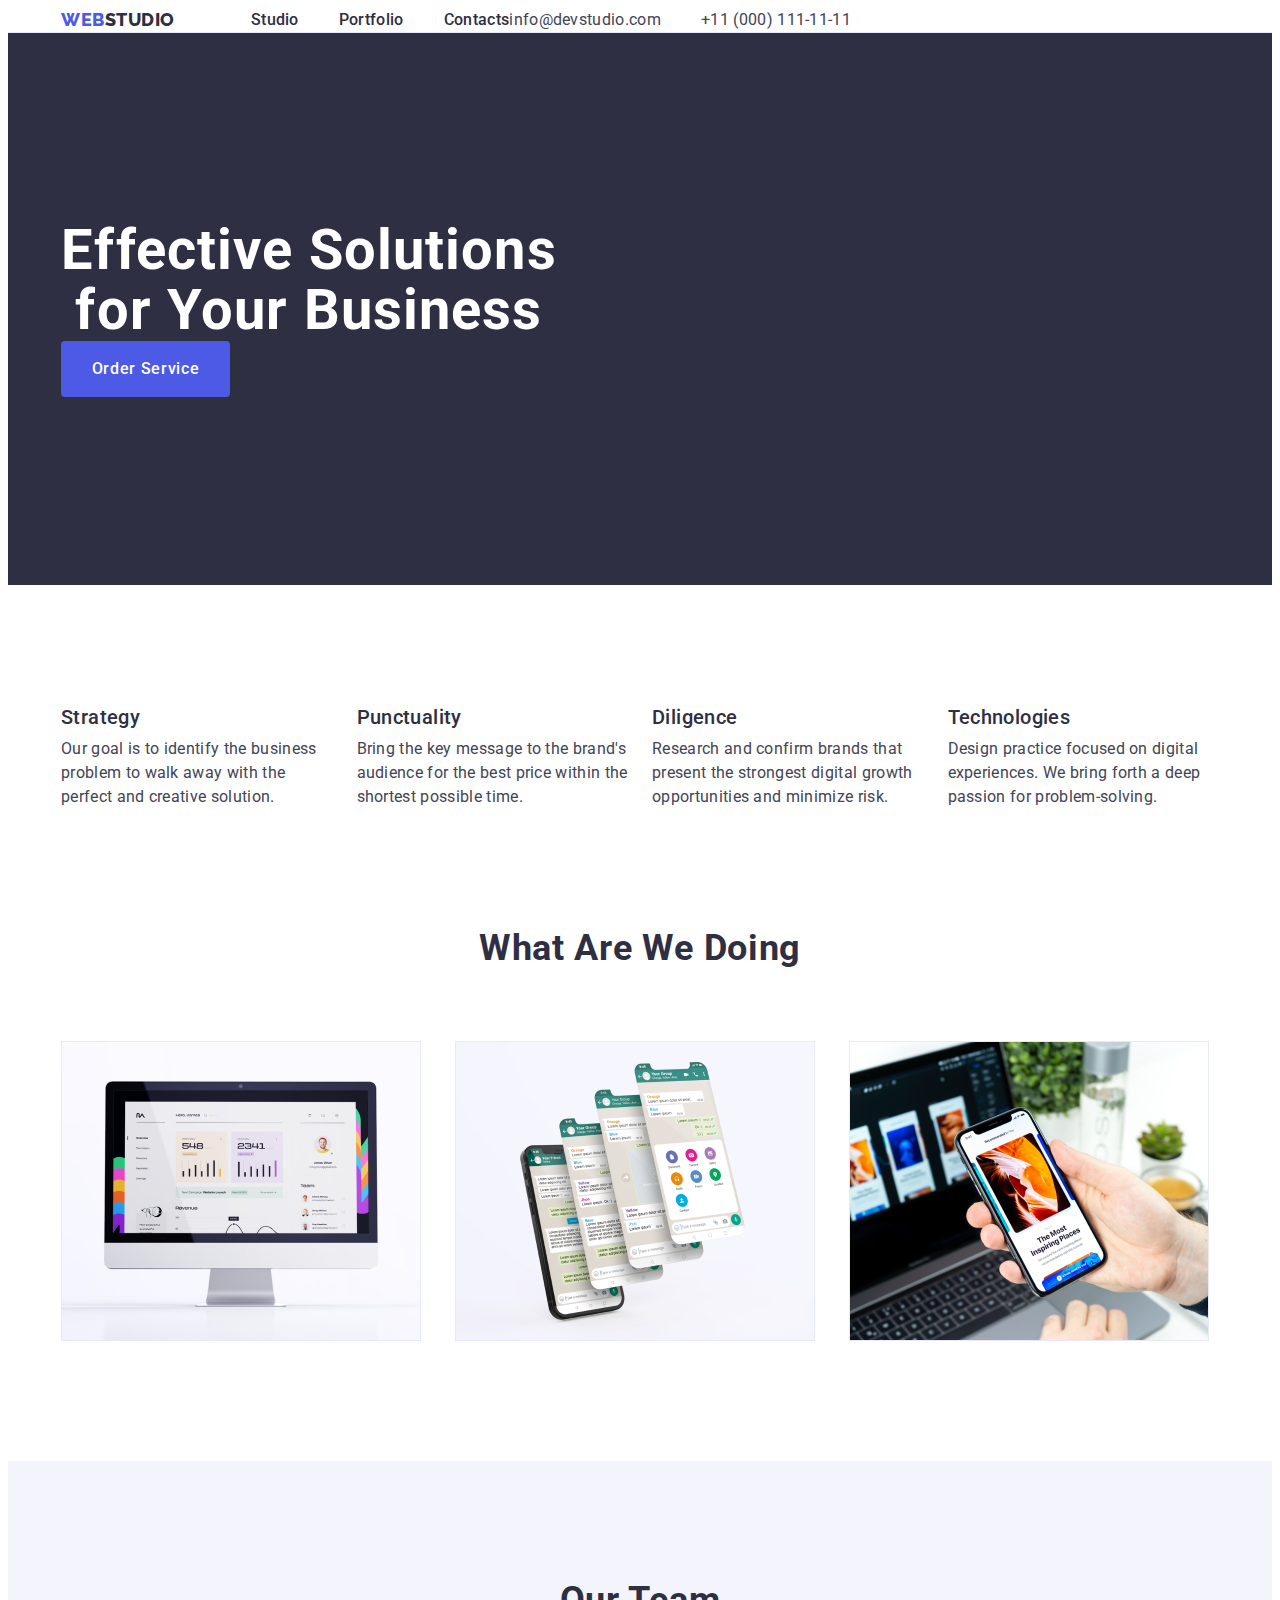
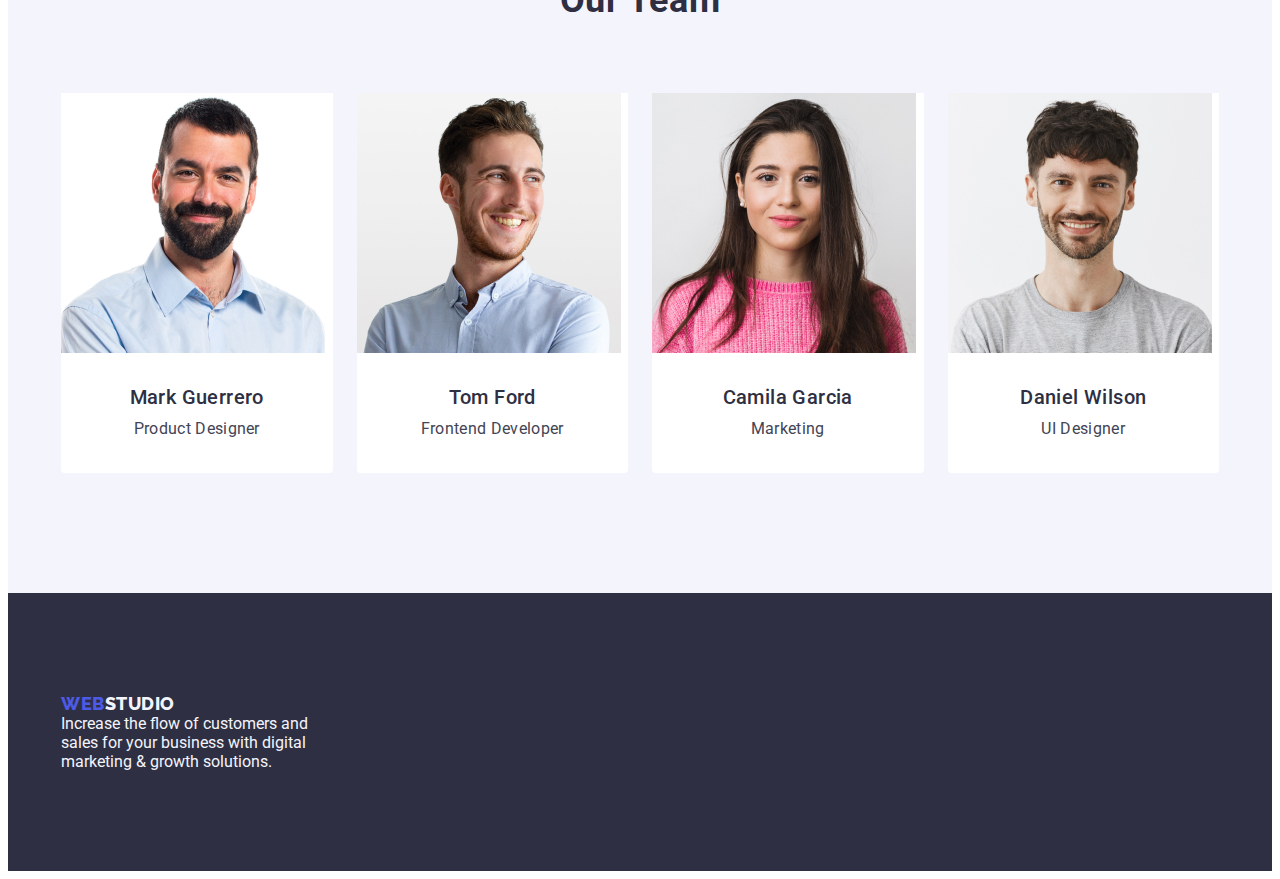
==== commit d7533797: "s" ====
--- a/index.html
+++ b/index.html
@@ -26,9 +26,9 @@
     <header class="header">
       <!-- main navigation -->
       <div class="header-page container">
-        <nav class="list">
+        <nav class="nav list">
           <a href="./index.html" class="logo link">Web<span class="logo-part">Studio</span></a>
-          <ul class="list">
+          <ul class="nav-links list">
             <li><a class="nav-item link" href="./index.html">Studio</a></li>
             <li>
               <a class="nav-item link" href="./portfolio.html">Portfolio</a>
@@ -38,7 +38,7 @@
         </nav>
         <!-- Contacts -->
         <address class="address">
-          <ul class="list">
+          <ul class="nav-links list">
             <li>
               <a class="adress-item link" href="mailto:info@devstudio.com">info@devstudio.com</a>
             </li>
--- a/css/styles.css
+++ b/css/styles.css
@@ -67,7 +67,13 @@
   list-style: none;
   align-items: center;
 }
-
+.nav {
+  display: flex;
+}
+.nav-links {
+  display: flex;
+  gap: 40px;
+}
 .nav-item {
   padding: 24px 0;
   font-weight: 500;
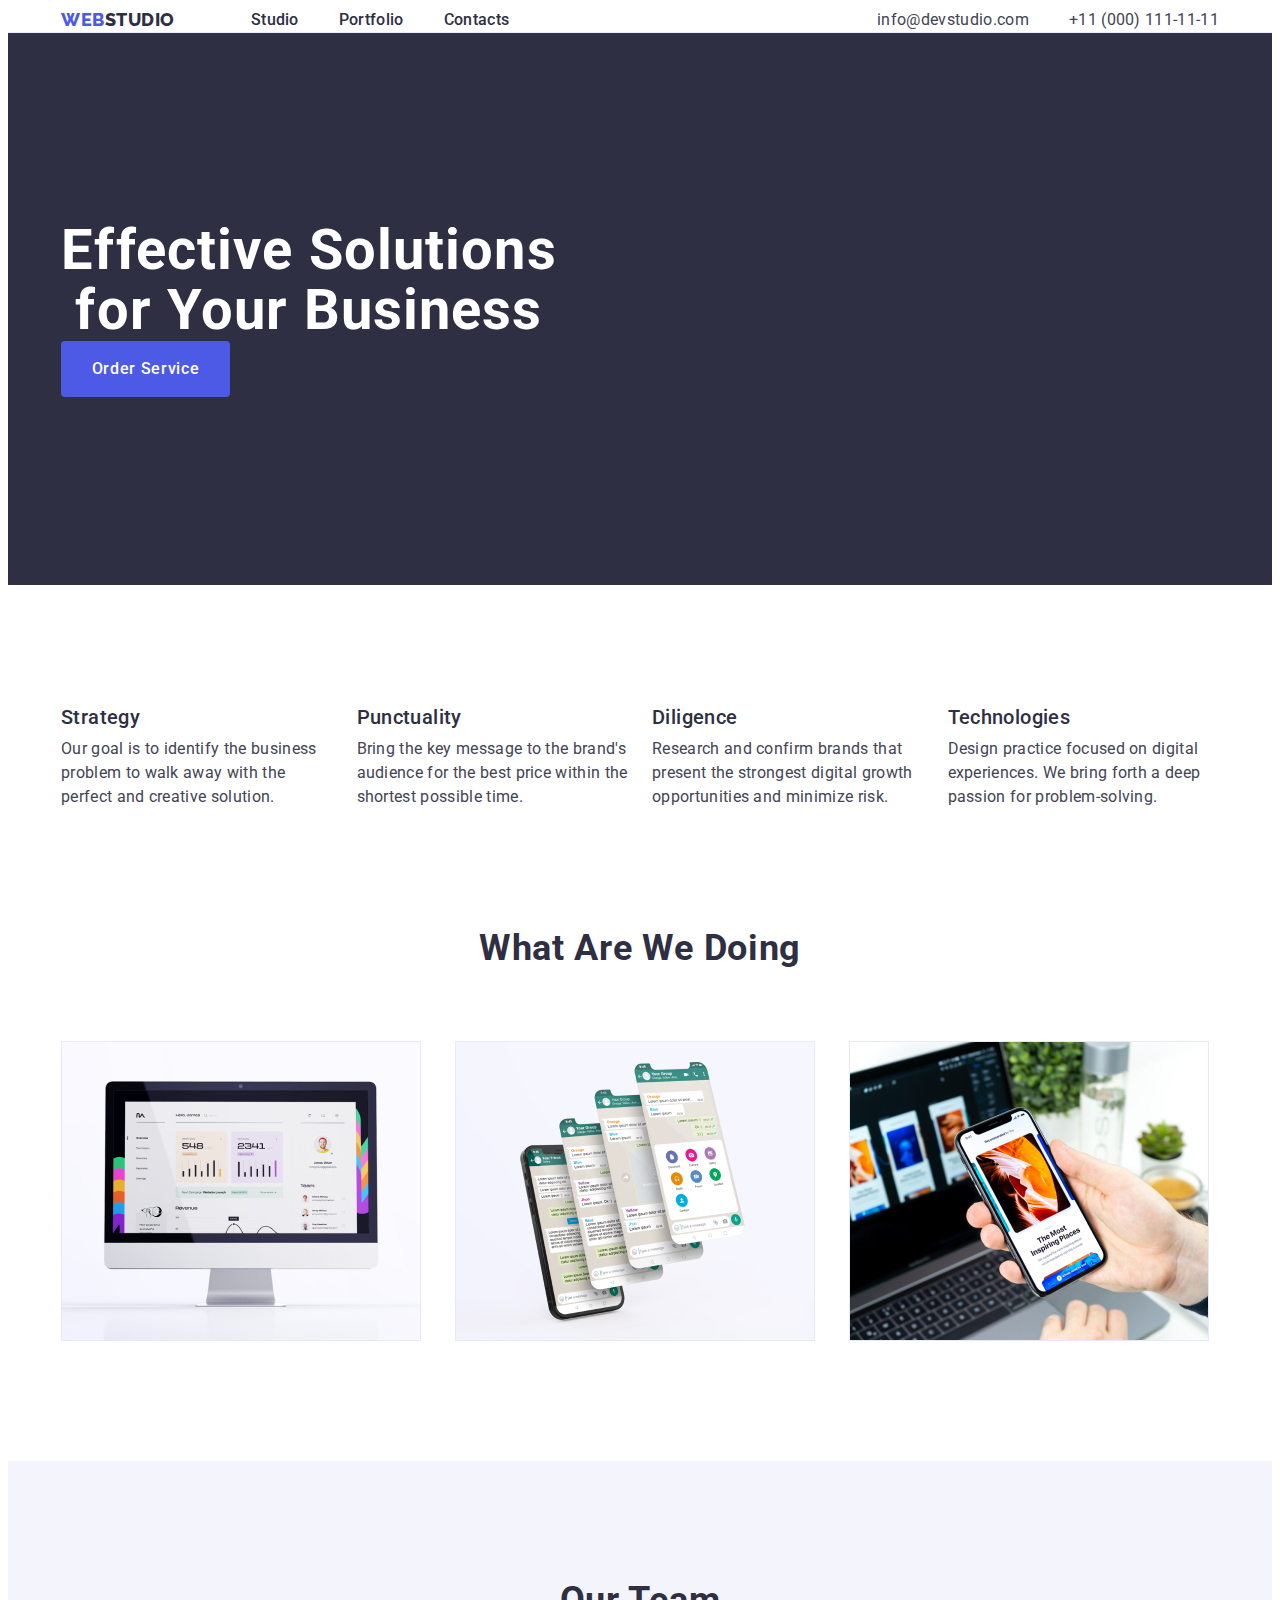
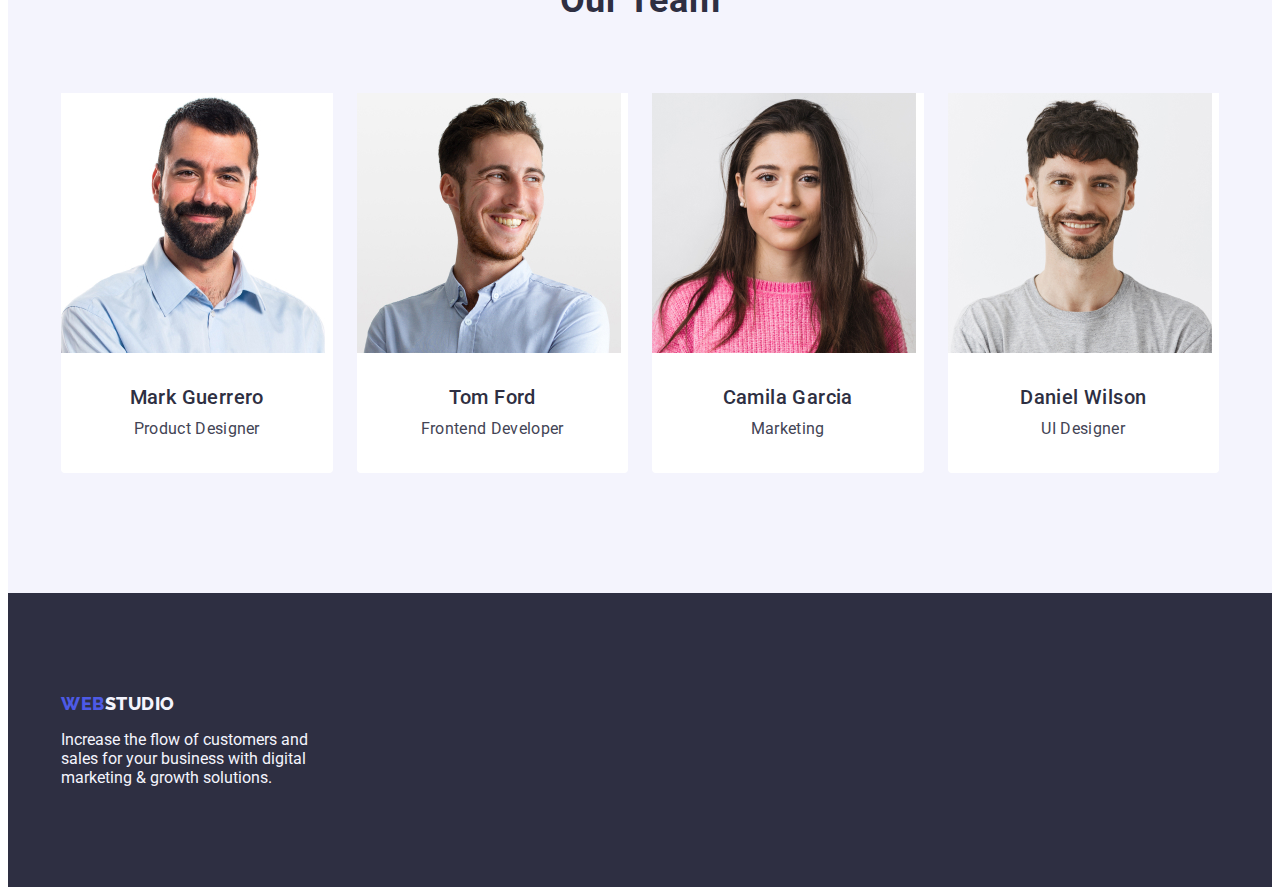
==== commit c1d4ed72: "s" ====
--- a/index.html
+++ b/index.html
@@ -152,7 +152,7 @@
     <!-- Footer -->
     <footer class="footer">
       <div class="container">
-        <a class="logo link" href="./index.html">Web<span class="logo-p">Studio</span></a>
+        <a class="logo-footer link" href="./index.html">Web<span class="logo-p">Studio</span></a>
         <p class="footer-text">
           Increase the flow of customers and sales for your business with digital marketing & growth
           solutions.
--- a/css/styles.css
+++ b/css/styles.css
@@ -91,6 +91,7 @@
 }
 .address {
   font-style: normal;
+  margin-left: auto;
 }
 
 .adress-item {
@@ -227,6 +228,18 @@
   padding: 100px 0;
   background-color: var(--secondary-text-color);
 }
+.logo-footer {
+  margin-bottom: 16px;
+  display: inline-block;
+  margin-right: 76px;
+  font-family: 'Raleway', sans-serif;
+  font-weight: 800;
+  font-size: 18px;
+  line-height: 1.17;
+  letter-spacing: 0.03em;
+  text-transform: uppercase;
+  color: var(--secondary-accent-text-color);
+}
 
 .logo-p {
   color: #f4f4fd;
